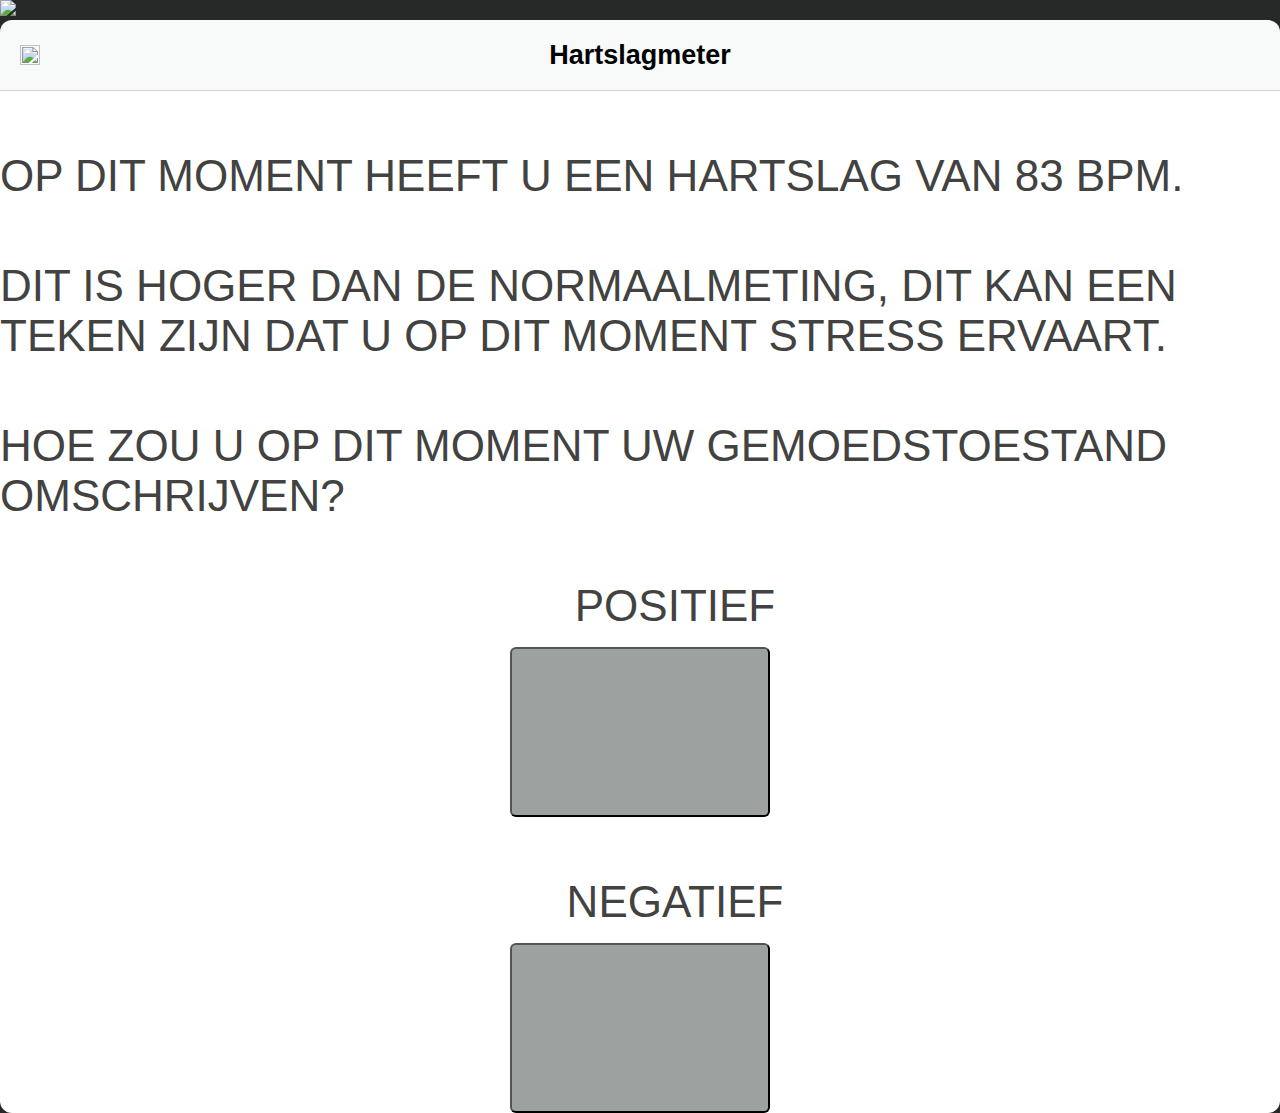
==== gemoedstoestand.html @ 721654e7 "voeg -webkit- prefix toe aan flexbox ivm iPad, update structuur van html" ====
<!DOCTYPE html>
<html lang="en">
<head>
    <meta charset="UTF-8">
    <meta name="viewport" content="width=device-width, initial-scale=1, shrink-to-fit=no">
    <meta http-equiv="X-UA-Compatible" content="ie=edge">
    <link rel="stylesheet" type="text/css" href="css/popup.css">
    <link rel="stylesheet" type="text/css" href="css/mood.css">
    <link rel="stylesheet" type="text/css" href="css/button.css">
    <link rel="stylesheet" type="text/css" href="css/typography.css">
    <title>gemoedstoestand</title>
</head>
<body>
    <header>
        <figure>
            <img src="assets/tesla_bar_cut.png" alt"picture of the header menu with navigation buttons">
        </figure>
    </header>
    <main>
        <section id="pop-up">
            <div id="top-bar">
                <img src="assets/cross.svg">
                <h1>Hartslagmeter</h1>
            </div> 
            <div id="main-part">
                <div class="text-container">
                    <p class="insane-margin">Op dit moment heeft u een hartslag van <b>83 bpm</b>.</p>
                    <p>Dit is <strong>hoger</strong> dan de normaalmeting, dit kan een teken zijn dat u op dit moment stress ervaart.</p>
                    <p class="insane-margin-double">Hoe zou u op dit moment uw gemoedstoestand omschrijven?</p>
                </div>
                <div class="mood">
                    <div class="button-wrap">
                        <h2 class="button-label">positief</h2>
                        <button class="thumbs-up"></button>
                    </div>
                    <div class="button-wrap">
                        <h2 class="button-label">negatief</h2>
                        <button class="thumbs-down"></button>
                    </div>
                </div>
            </div>
        </section>
    </main>
</body>
</html>
---- css/popup.css ----
* {
  margin:0;
  padding: 0;
}

body {
  background-color: #272828;
}

section#pop-up {
  -webkit-display: flex;
  display: flex;
  -webkit-justify-content: flex-start;
  justify-content: flex-start;
  -webkit-flex-wrap: wrap;
  flex-wrap: wrap;
  -webkit-flex-direction: column;
  flex-direction: column;
  -webkit-align-items: flex-start;
  align-items: flex-start;
  -webkit-align-content: flex-start;
  align-content: flex-start;
  width: 100%;
  height: 100%;
}

div#top-bar {
  background-color: #f8faf9;
  border-radius: 12px 12px 0 0;
  border-style: solid;
  border-width: 0px 0px 1px;
  border-color: #cfd0cf;
  display: -webkit-flex; 
  display: flex;
  -webkit-flex-basis: 70px;
  -webkit-flex-basis: 70px;
  flex-basis: 70px;
  -webkit-justify-content: center;
  justify-content: center;
  -webkit-align-items: center;
  align-items: center;
  position: relative;
  width: 100%;
}

#top-bar img {
  width: 20px;
  height: 20px;
  position: absolute;
  left: 20px;
}

h1 {
  font-size: 27px;
  font-family: Helvetica, sans-serif;
}

div#main-part {
  height: auto;
  background-color: #ffffff;
  border-radius:  0px 0px 12px 12px;
  display: flex;
  flex-basis: auto;
  flex-direction: column;
  flex-grow: 1;
  justify-content: flex-start;
  align-items: center;
  width: 100%;
}

img[src="img/cross.svg"] {
  width: 20px;
  height: 20px;
  position: absolute;
  left: 20px;
}
---- css/button.css ----
.button-wrap {
    display: flex;
    flex-basis: 33.33%;
    flex-wrap: wrap;
    justify-content: center;
}

.button-label {
    flex-basis: 100%;
    font-weight: normal;
    margin-bottom: 16px;
    text-align: center;
}

button { 
    background-color: grey;
    border-radius: 6px;
    background-color: #9DA2A0;
    background-size: 42%;
    background-position: center;
    background-repeat: no-repeat;
    flex-basis: 260px; 
    height: 170px;
}

button:active {
    background-color: #3088BB;
}

.thumbs-up {
    background-image: url("../assets/thumbs_up.png");
}

.thumbs-down {
    background-image: url("../assets/thumbs_down.png");
}
---- css/typography.css ----
h1 {
	padding: 0;
	margin: 0;
	font-size: 27px;
}

h2, p {
	color: #424241;
	padding: 0;
	margin: 0;
	margin-top: 60px;
	font-size: 44px;
	font-family: helvetica;
	font-weight: 100;
	text-transform: uppercase;
}

h2, figcaption {
	text-transform: uppercase;
}

h2 {
	padding-left: 70px;
}
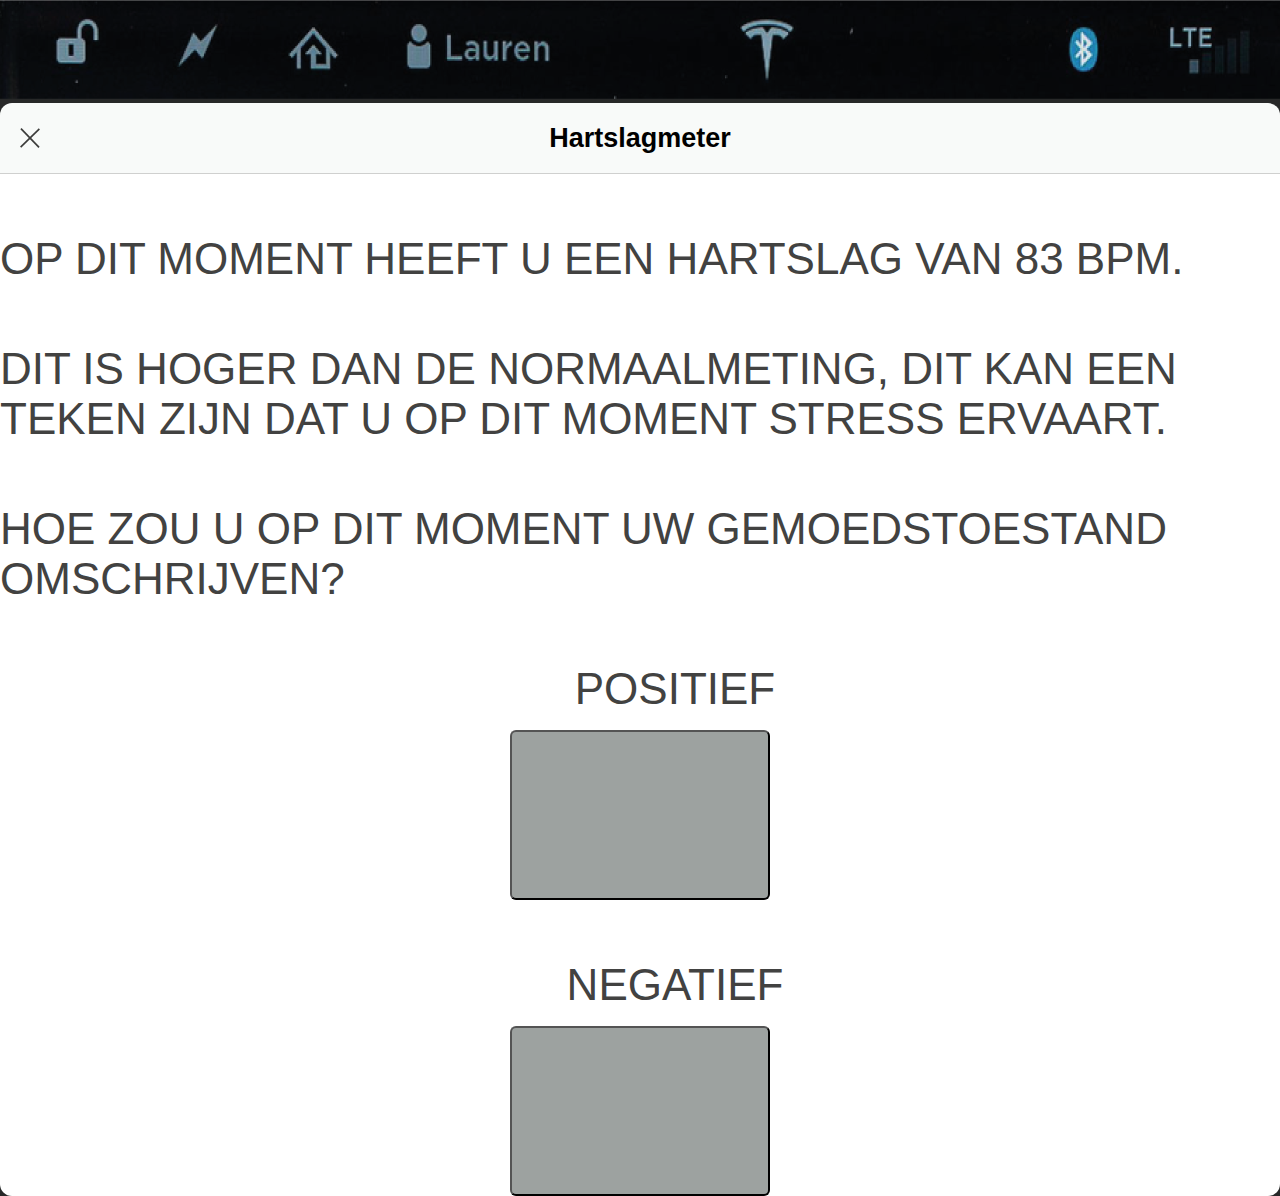
==== commit 5bdc4e35: "update afbeeldings paden" ====
--- a/gemoedstoestand.html
+++ b/gemoedstoestand.html
@@ -13,13 +13,13 @@
 <body>
     <header>
         <figure>
-            <img src="assets/tesla_bar_cut.png" alt"picture of the header menu with navigation buttons">
+            <img src="img/tesla_bar_cut.png" alt"picture of the header menu with navigation buttons">
         </figure>
     </header>
     <main>
         <section id="pop-up">
             <div id="top-bar">
-                <img src="assets/cross.svg">
+                <img src="img/cross.svg">
                 <h1>Hartslagmeter</h1>
             </div> 
             <div id="main-part">
